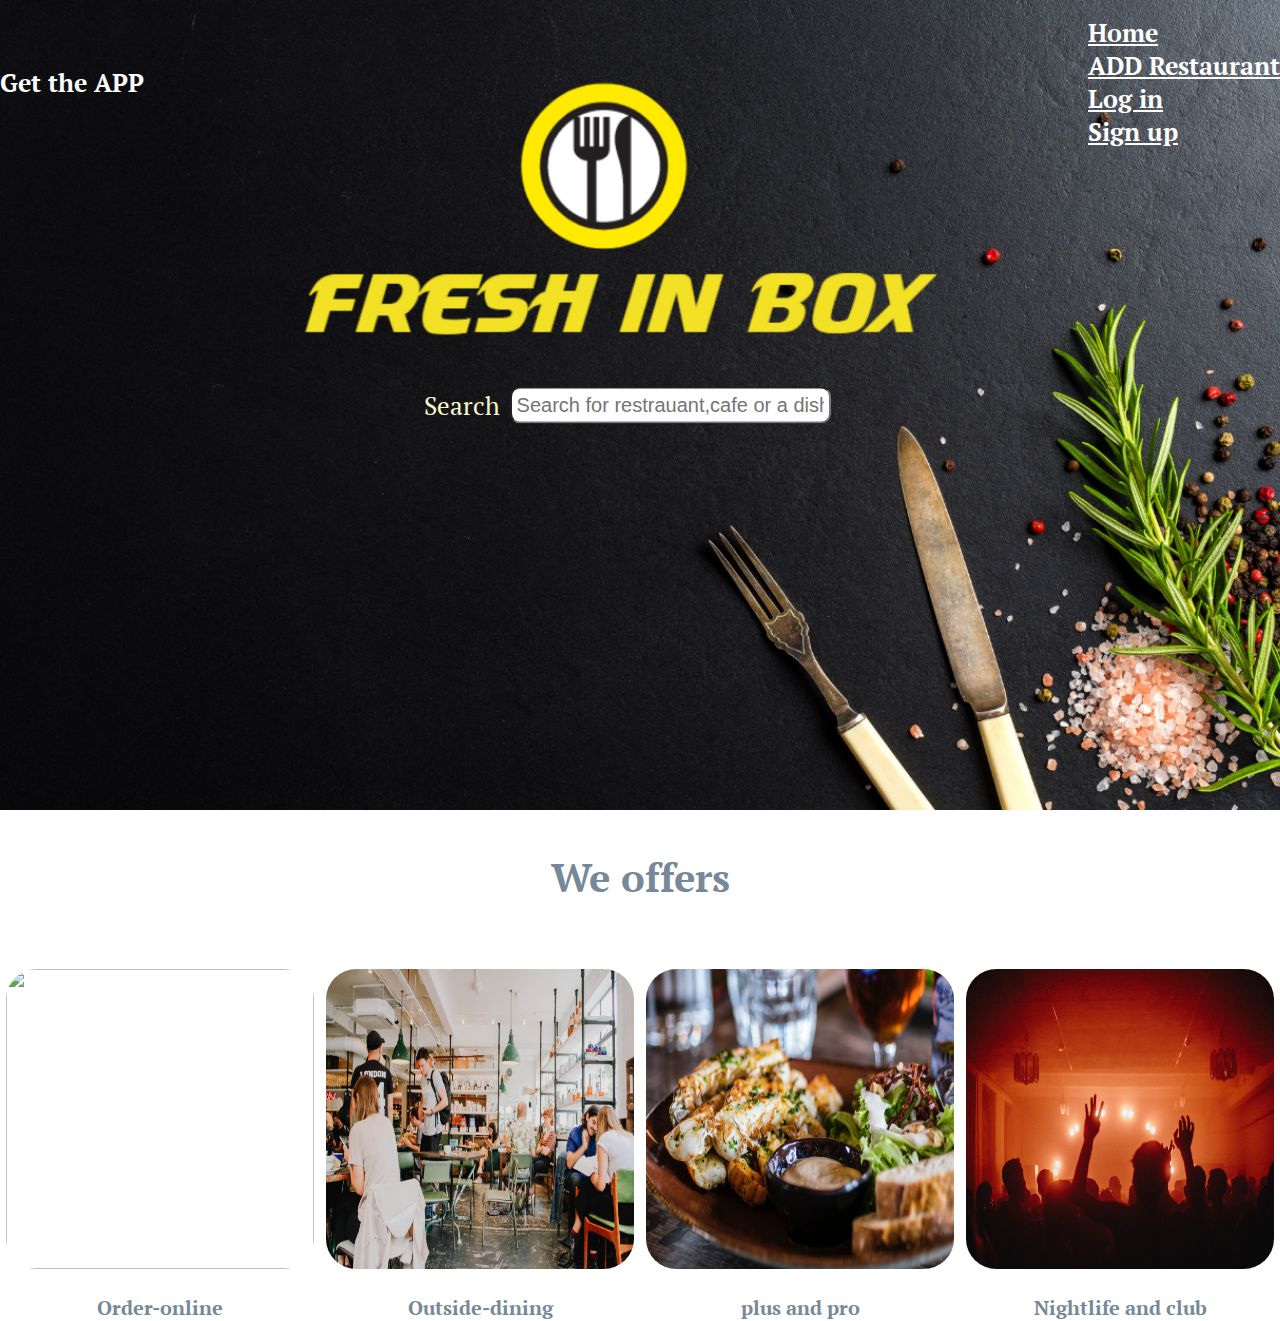
==== index.html @ 8c4322b0 "First commit" ====
<!DOCTYPE html>
<html lang="en">

<head>
    <meta charset="UTF-8">
    <meta http-equiv="X-UA-Compatible" content="IE=edge">
    <meta name="viewport" content="width=device-width, initial-scale=1.0">
    <title>Fresh in BOX</title>
    <!-- Logo -->
    <link rel="icon" href="images/Delivery Food Service Logo.png">

    <!-- Font style -->
    <link rel="preconnect" href="https://fonts.googleapis.com">
    <link rel="preconnect" href="https://fonts.gstatic.com" crossorigin>
    <link href="https://fonts.googleapis.com/css2?family=PT+Serif:ital,wght@0,400;1,400;1,700&display=swap"
        rel="stylesheet">

    <!-- Style.css -->
    <link rel="stylesheet" href="style.css">

    <!-- bootstrap -->
    <link href="https://cdn.jsdelivr.net/npm/bootstrap@5.1.3/dist/css/bootstrap.min.css" rel="stylesheet"
        integrity="sha384-1BmE4kWBq78iYhFldvKuhfTAU6auU8tT94WrHftjDbrCEXSU1oBoqyl2QvZ6jIW3" crossorigin="anonymous">
    <!-- icon -->
    <link href='https://unpkg.com/boxicons@2.0.9/css/boxicons.min.css' rel='stylesheet'>
</head>

<body>


    <section class="header">
        <nav>

            <h4><a href="#">Get the APP</a></h4>
            <div class="nav-links " id="navbar">
                <i class='bx bx-window-close' onclick="closemenu()"></i>
                <ul class="nav nav-pills nav justify-content-end">

                    <li class="nav-item">
                        <a class="nav-link" href="index.html">Home</a>
                    </li>
                    <li class="nav-item">
                        <a class="nav-link" href="regis.html">ADD Restaurant</a>
                    </li>
                    <li class="nav-item">
                        <a class="nav-link" href="option.html">Log in </a>
                    </li>
                    <li class="nav-item">
                        <a class="nav-link " href="option.html">Sign up</a>
                    </li>
                </ul>

            </div>
            <i class='bx bx-menu' onclick="showmenu()"></i>

        </nav>
        <div class="text-box">
            <label for="search-bar">Search</label>
            <input type="text" id="search-bar" placeholder="Search for restrauant,cafe or a dish">
        </div>
    </section>


    <section class="features">
        <h3>We offers</h3>
        <div class="cards">
            <div class="detail-card">
                <img src="images/online-food.jpg" alt="">
                <h3>Order-online</h3>

            </div>

            <div class="detail-card">
                <img src="images/dining.jpg" alt="">
                <h3>Outside-dining</h3>

            </div>

            <div class="detail-card">
                <img src="images/plus.jpg" alt="">
                <h3>plus and pro</h3>

            </div>
            <div class="detail-card">
                <img src="images/nightlife.jpg" alt="">
                <h3>Nightlife and club</h3>
            </div>
        </div>
    </section>



    <script>
        let navlinks = document.getElementById("navbar")
        const showmenu = () => {
            navlinks.style.right = "0";
        }
        const closemenu = () => {

            navlinks.style.right = "-500px";

        }

    </script>
    <!-- Bootstrap js -->
    <script src="https://cdn.jsdelivr.net/npm/bootstrap@5.1.3/dist/js/bootstrap.bundle.min.js"
        integrity="sha384-ka7Sk0Gln4gmtz2MlQnikT1wXgYsOg+OMhuP+IlRH9sENBO0LRn5q+8nbTov4+1p" crossorigin="anonymous">
        </script>
</body>

</html>
---- style.css ----
body{
    padding: 0;
    margin: 0;
    font-family: 'PT Serif', serif;
}
.header{
    min-height: 90vh;
    width: 100%;
    background-image: url("images/new\ header.png");
    background-position: center;
    background-size: cover;
    position: relative;

}


nav{
    display: flex;
    justify-content: space-between;
    align-items: center;
    position: relative;
    flex-direction: row;
   
    
}
nav .bx{
    display: none;
}

nav h4 a{
    text-decoration: none;
    color: white;
    font-size: 25px;
    font-weight: 600;

}
nav h4 a:hover{
    color: yellow;
}
.nav-links ul li{
    text-decoration: none;
    list-style: none;

}
.nav-links ul li a{
    font-size: 25px;
    color: white;
    font-weight: 600;

}
.nav-links ul li a:hover{
    color: yellow;
}
.text-box{
    display: flex;
    align-items: center;
    justify-content: center;
    position: absolute;
    top: 50%;
    left: 49%;
    transform: translate(-50%,-50%);
   width: 80%;
    padding: 20px;
    border-radius:20px ;
}
.text-box label{
    color: lightgoldenrodyellow;
    font-size:25px ;
    font-weight: 500;
}
.text-box input{
    padding: 5px;
    margin-left: 10px;
    font-size: 20px;
    border-radius: 10px;
    align-items: center;
    justify-content: center;
    width: 30%;
    font-weight: 500;
    color: bla;

}
@media screen and (max-width :700px){
    
    .nav-links{
        position: absolute;
        background: lightslategrey;
        height: 100vh;
        width: 200px;
        top: 0;
        right: -200px;
        text-align: center;
        z-index: 2;
        transition: 1s;

    }
    .nav-links ul{
        padding: 30px;
        text-align: center;
    }
    nav .bx{
        display: block;
        color: white;
    }
    .nav-links ul li {
        text-align: center ;
    }
    .nav-links ul li a{
        font-size: 20px;
    }

    
    
}
/* -----------Features---------------------------- */
.features{
    margin-top: 20px;
    text-align: center;
    
}
.features h3{
    font-size: 40px;
    color: lightslategrey;
}
.cards{
    display: flex;
    flex-direction: row;
    align-items: center;
    justify-content: center;
    flex-basis: 33.3%;

}
.detail-card{
    width: 350px;
   height: 300px;
   text-align: center;
   padding: 2% 0.5%;
}
.detail-card img{
    width: 100%;
    height: 100%;
    transition: 0.5s;
    border-radius: 10%;
    
}
.detail-card h3{
    font-size: 20px;
}
.detail-card img:hover{
    box-shadow: 5px 10px #888888;

    transform: translateY(-10px);
}
@media screen and (max-width:700px) {
    .cards{
        flex-direction: column;
    }
    .detail-card{
        margin-bottom: 10px;
    }
    
}
/*---------------------------------------------------------- Optional pannel--------- */
.box{
    /* border: 1px solid black; */
    position: absolute;
    top: 60%;
    left: 50%;
    transform: translate(-50%,-50%);
    padding: 20px;
    min-width: none;
    min-height: 10vh;
   
}
#opt_img{
    width: 100%;
    opacity: 1.5;
}
.box h2{
    font-size: 80px;
    color: white;
}
.optional-pannel{
    padding: 20px;

    
}
.btn_opt{
    width: 100%;
    font-size:20px ;
    border-radius: 10px;
    transition: 0.5ms;
}
.btn_opt:hover{
    background-color: bisque;
}
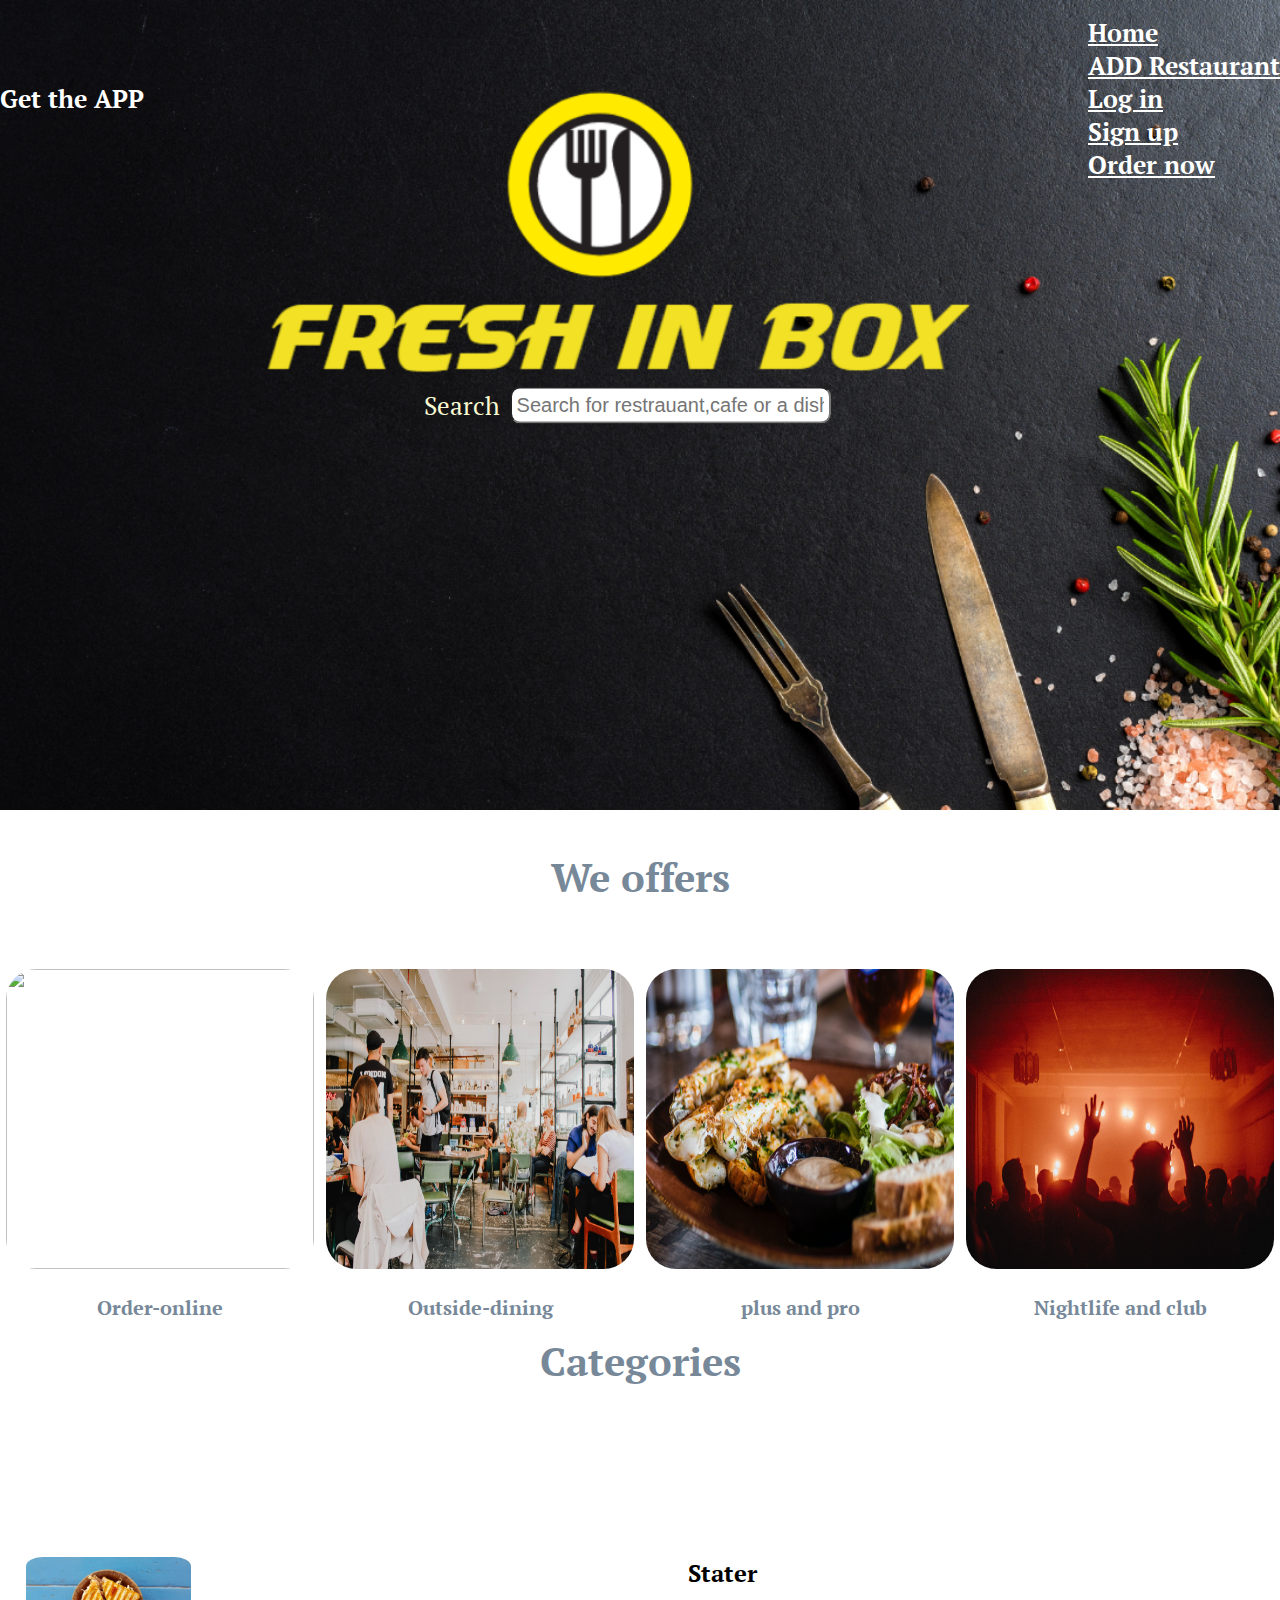
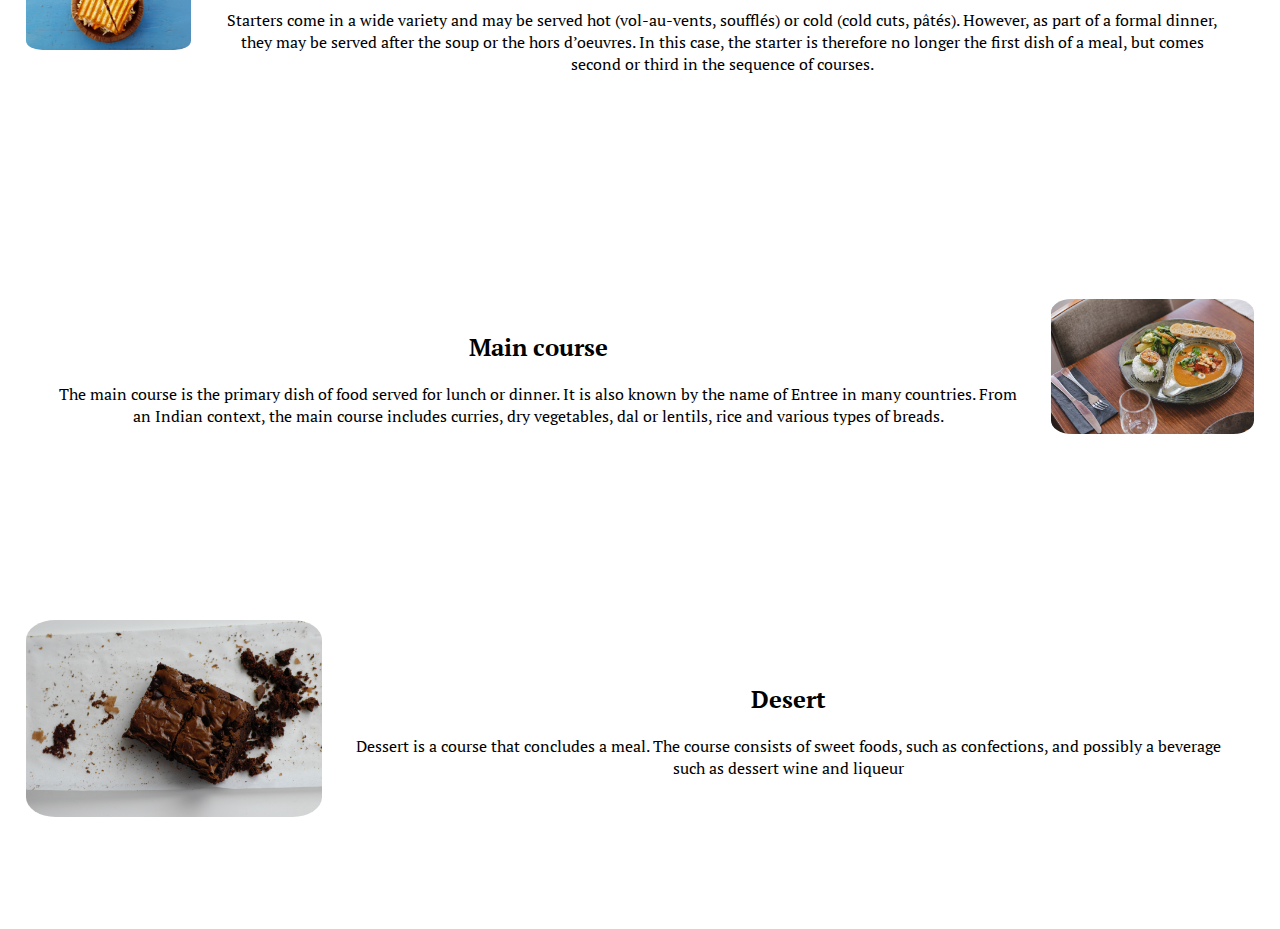
==== commit c624f1fa: "new changes" ====
--- a/index.html
+++ b/index.html
@@ -34,7 +34,7 @@
             <h4><a href="#">Get the APP</a></h4>
             <div class="nav-links " id="navbar">
                 <i class='bx bx-window-close' onclick="closemenu()"></i>
-                <ul class="nav nav-pills nav justify-content-end">
+                <ul class="nav nav-pills nav justify-content-center">
 
                     <li class="nav-item">
                         <a class="nav-link" href="index.html">Home</a>
@@ -47,6 +47,10 @@
                     </li>
                     <li class="nav-item">
                         <a class="nav-link " href="option.html">Sign up</a>
+                    </li>
+                    </li>
+                    <li class="nav-item">
+                        <a class="nav-link " href="#">Order now</a>
                     </li>
                 </ul>
 
@@ -88,6 +92,47 @@
         </div>
     </section>
 
+    <section class="catagory">
+        <h3>Categories</h3>
+        <div class="cat-dis">
+            <div class="food-course">
+                <div class="photo">
+                    <img src="images/stater.jpg" alt="">
+                </div>
+                <div class="food-dis">
+                    <h2>Stater</h2>
+                    Starters come in a wide variety and may be served hot (vol-au-vents, soufflés) or cold (cold cuts,
+                    pâtés). However, as part of a formal dinner, they may be served after the soup or the hors
+                    d’oeuvres. In this case, the starter is therefore no longer the first dish of a meal, but comes
+                    second or third in the sequence of courses.
+                </div>
+
+            </div>
+            <div class="food-course">
+                <div class="food-dis">
+                    <h2>Main course</h2>
+                    The main course is the primary dish of food served for lunch or dinner. It is also known by the name
+                    of Entree in many countries. From an Indian context, the main course includes curries, dry
+                    vegetables, dal or lentils, rice and various types of breads.
+                </div>
+                <div class="photo">
+                    <img src="images/maincourse.jpg" alt="">
+                </div>
+            </div>
+            <div class="food-course">
+                <div class="photo">
+                    <img src="images/desert.jpg" alt="">
+                </div>
+                <div class="food-dis">
+                    <h2>Desert</h2>
+
+                    Dessert is a course that concludes a meal. The course consists of sweet foods, such as confections, and possibly a beverage such as dessert wine and liqueur
+                </div>
+            </div>
+        </div>
+
+    </section>
+
 
 
     <script>
@@ -101,6 +146,11 @@
 
         }
 
+
+
+
+
+
     </script>
     <!-- Bootstrap js -->
     <script src="https://cdn.jsdelivr.net/npm/bootstrap@5.1.3/dist/js/bootstrap.bundle.min.js"
--- a/style.css
+++ b/style.css
@@ -8,9 +8,11 @@
     min-height: 90vh;
     width: 100%;
     background-image: url("images/new\ header.png");
-    background-position: center;
+    background-position: center center;
     background-size: cover;
     position: relative;
+    background-attachment: fixed;
+    background-repeat: no-repeat;
 
 }
 
@@ -38,6 +40,7 @@
 nav h4 a:hover{
     color: yellow;
 }
+
 .nav-links ul li{
     text-decoration: none;
     list-style: none;
@@ -78,11 +81,13 @@
     justify-content: center;
     width: 30%;
     font-weight: 500;
-    color: bla;
+    color: black;
 
 }
 @media screen and (max-width :700px){
-    
+    .navbar{
+        width: 50%;
+    }
     .nav-links{
         position: absolute;
         background: lightslategrey;
@@ -97,7 +102,7 @@
     }
     .nav-links ul{
         padding: 30px;
-        text-align: center;
+        justify-content: center;    
     }
     nav .bx{
         display: block;
@@ -161,6 +166,41 @@
     }
     
 }
+
+/* ---------category------------------------ */
+.catagory{
+    margin-top: 20px;
+    text-align: center;
+}
+.catagory h3{
+    font-size: 40px;
+    color: lightslategrey;
+}
+.cat-dis{
+    display: block;
+}
+.cat-dis .food-course{
+    display: flex;
+    align-items: center;
+    justify-content: space-around;
+
+    margin: 5% 2%;
+}
+
+.cat-dis .food-course .photo{
+   width: 30%;
+   height: 50%;
+}
+.cat-dis .food-course .photo img{
+    width: 100%;
+    height: 100%;
+    border-radius: 10% ;
+}
+.cat-dis .food-course .food-dis{
+    padding: 7% 2%;
+    
+}
+
 /*---------------------------------------------------------- Optional pannel--------- */
 .box{
     /* border: 1px solid black; */
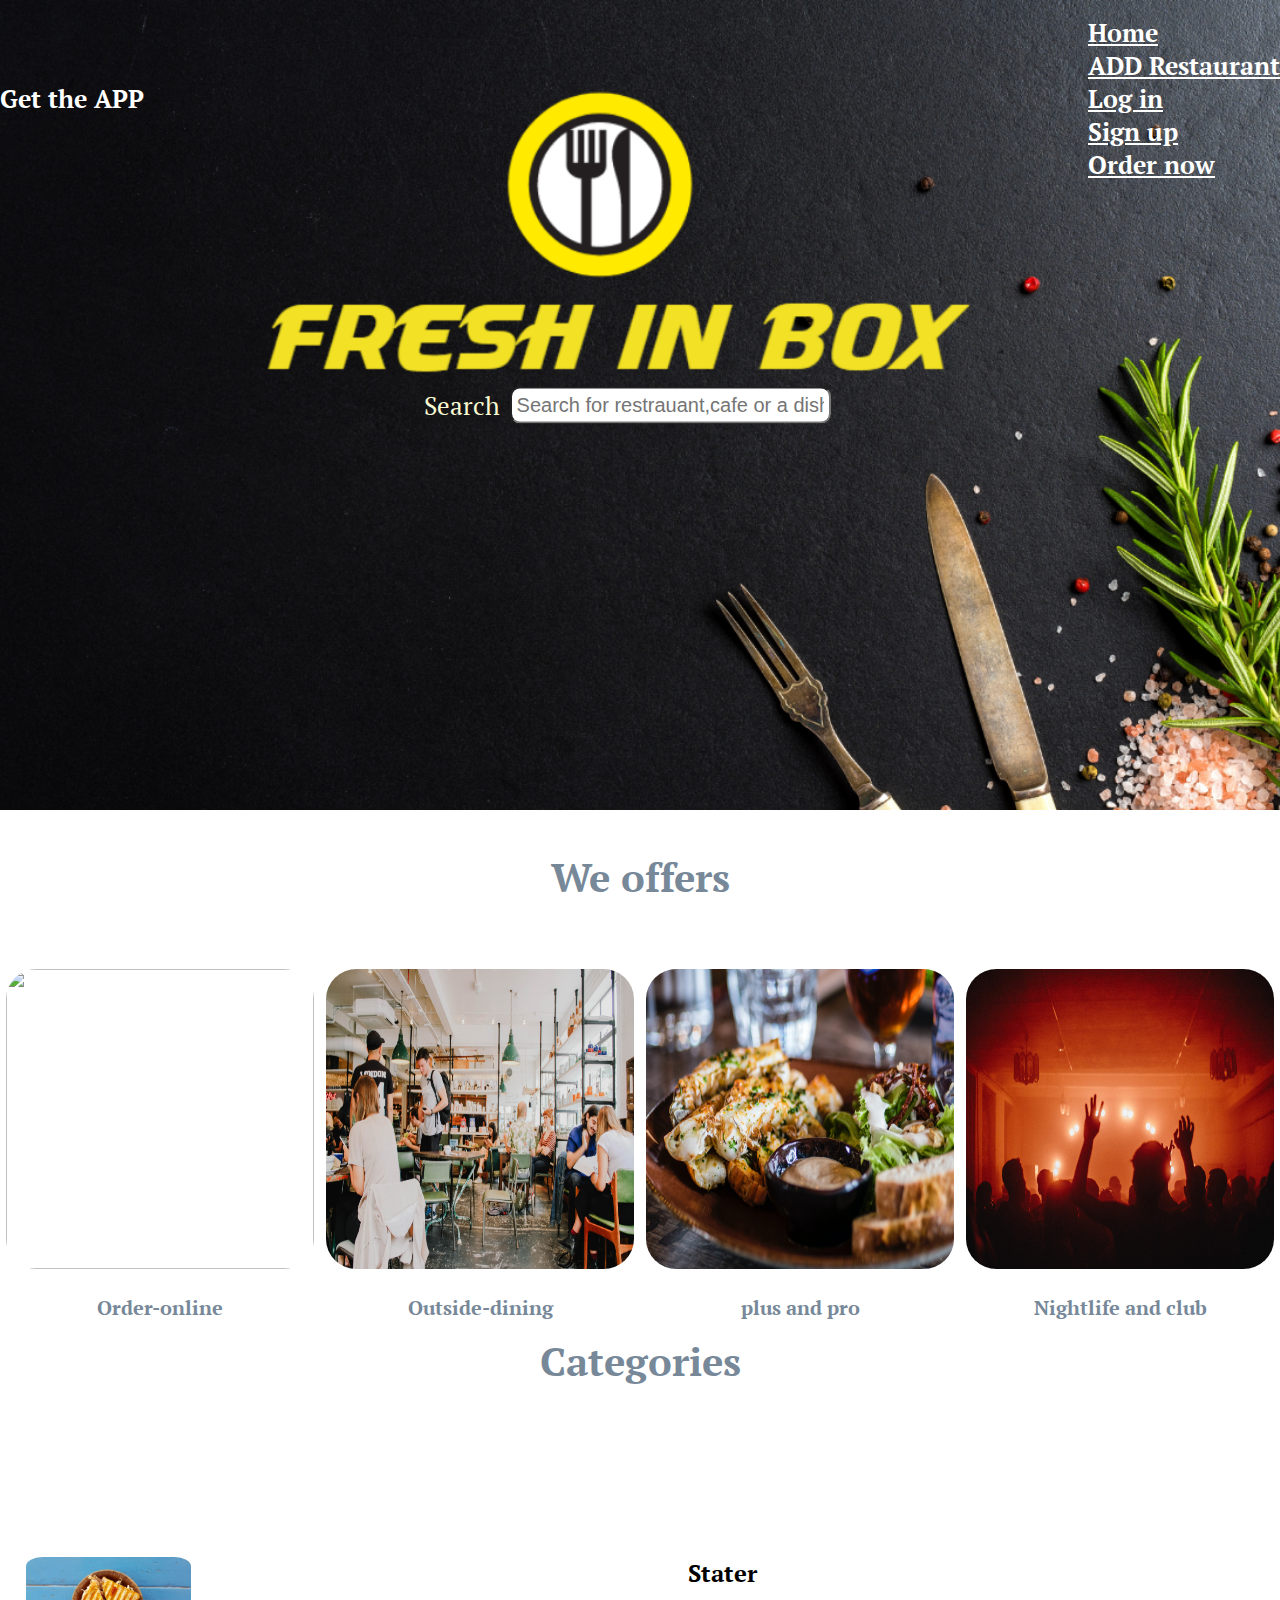
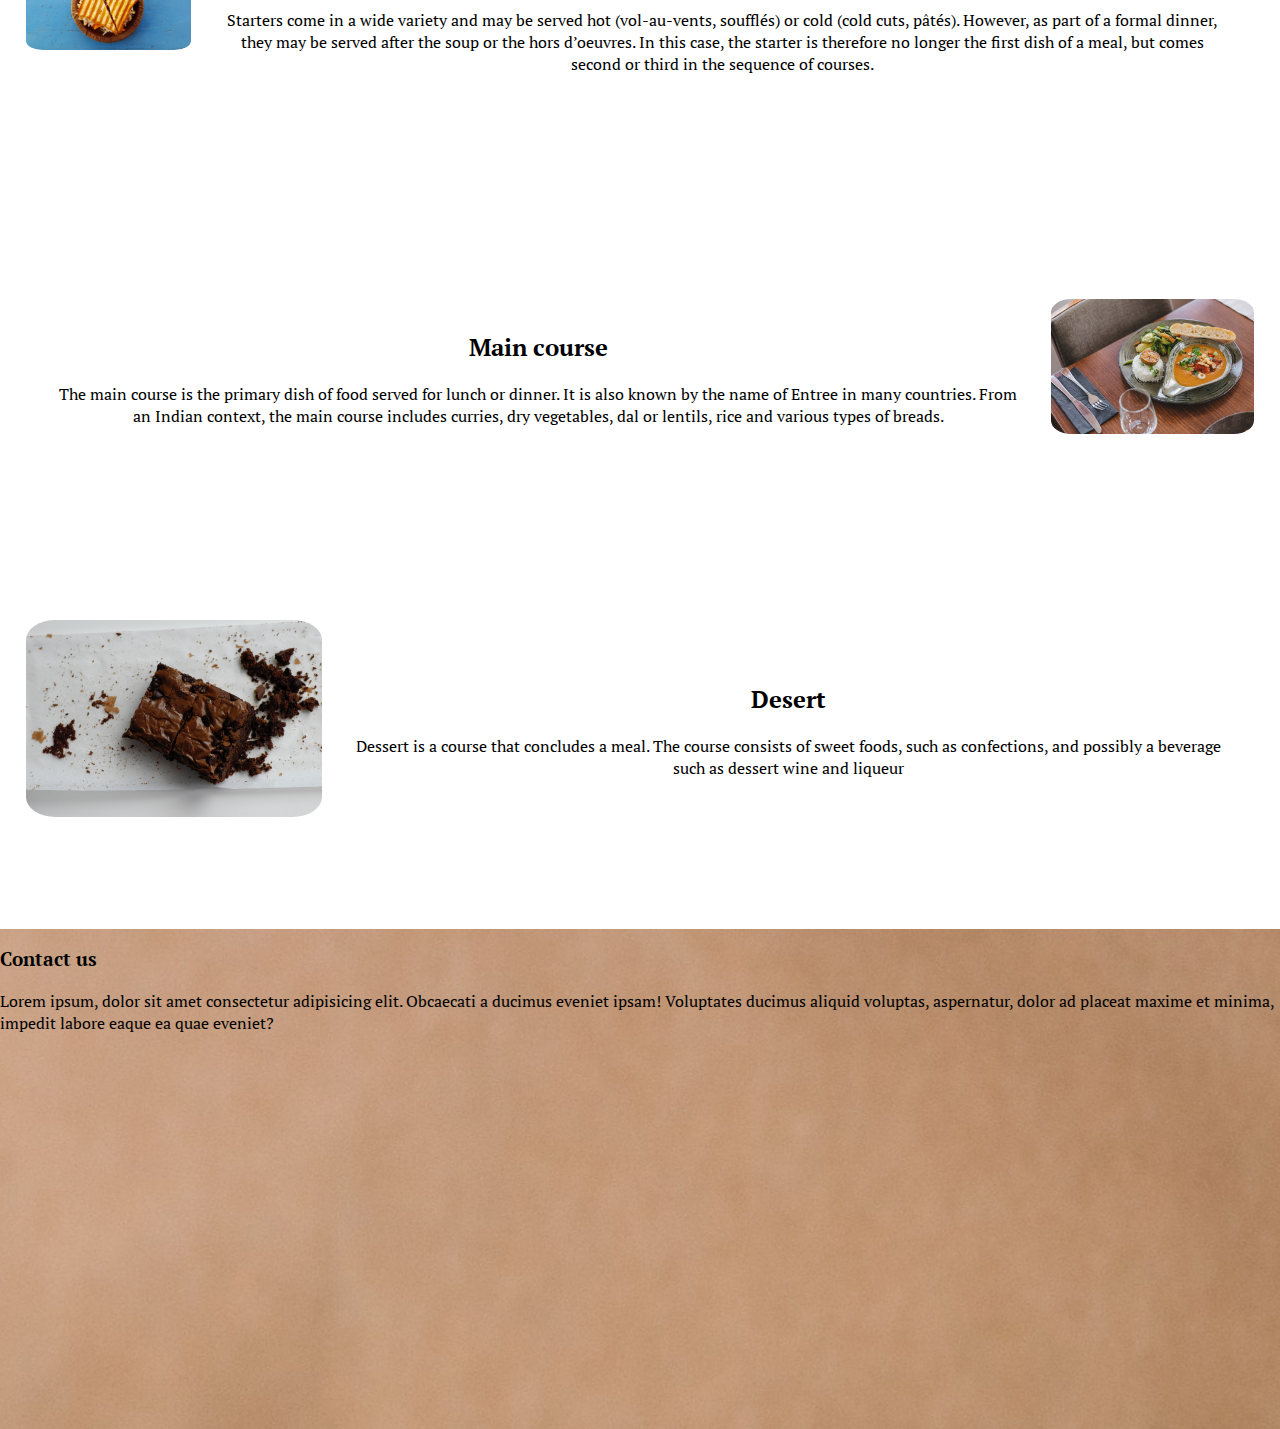
==== commit 45505544: "second commit" ====
--- a/index.html
+++ b/index.html
@@ -108,7 +108,7 @@
                 </div>
 
             </div>
-            <div class="food-course">
+            <div class="food-course" id="maincourse">
                 <div class="food-dis">
                     <h2>Main course</h2>
                     The main course is the primary dish of food served for lunch or dinner. It is also known by the name
@@ -126,13 +126,24 @@
                 <div class="food-dis">
                     <h2>Desert</h2>
 
-                    Dessert is a course that concludes a meal. The course consists of sweet foods, such as confections, and possibly a beverage such as dessert wine and liqueur
+                    Dessert is a course that concludes a meal. The course consists of sweet foods, such as confections,
+                    and possibly a beverage such as dessert wine and liqueur
                 </div>
             </div>
         </div>
 
     </section>
-
+    <section class="contact-us">
+        <h3>Contact us</h3>
+        
+        <div class="contact_box">
+            <div class="contact-dis">
+                Lorem ipsum, dolor sit amet consectetur adipisicing elit. Obcaecati a ducimus eveniet ipsam! Voluptates
+                ducimus aliquid voluptas, aspernatur, dolor ad placeat maxime et minima, impedit labore eaque ea quae
+                eveniet?
+            </div>
+        </div>
+    </section>
 
 
     <script>
--- a/style.css
+++ b/style.css
@@ -84,10 +84,24 @@
     color: black;
 
 }
-@media screen and (max-width :700px){
+@media screen and (min-width: 842px)and(max-width: 1115px) {
+    .navbar{
+        width :10px;
+    }
+    
+    
+}
+/* @media screen and (min-width:701px)and( max-width: 842px) {
+    .navbar{
+        width :5%;
+    }
+    
+} */
+@media screen and (max-width :842px){
     .navbar{
         width: 50%;
     }
+    
     .nav-links{
         position: absolute;
         background: lightslategrey;
@@ -116,7 +130,15 @@
     }
 
     
-    
+    .cat-dis .food-course .photo{
+        width: 30%;
+        height: 50%;
+     }
+     .cat-dis .food-course .photo img{
+        width: 100%;
+        height: 100%;
+        border-radius: 10% ;
+    }
 }
 /* -----------Features---------------------------- */
 .features{
@@ -164,6 +186,31 @@
     .detail-card{
         margin-bottom: 10px;
     }
+    .cat-dis .food-course{
+        flex-direction: column;
+    }
+    #maincourse{
+        flex-direction: column-reverse;
+    }
+    .cat-dis .food-course{
+        flex-direction: column;
+    }
+    #maincourse{
+        flex-direction: column-reverse;
+    }
+    .cat-dis .food-course .photo{
+        width: 30%;
+        height: 50%;
+     }
+
+     .cat-dis .food-course .photo img{
+        width: 100%;
+        height: 100%;
+        border-radius: 10% ;
+    } 
+    
+
+    
     
 }
 
@@ -201,6 +248,16 @@
     
 }
 
+/* ----------contact us------------------------------ */
+.contact-us{
+    width: 100%;
+    height: 500px;
+    background: url("images/contact.jpg");
+    background-position: center center;
+    background-repeat: no-repeat;
+    background-attachment: fixed;
+    overflow: auto;
+}
 /*---------------------------------------------------------- Optional pannel--------- */
 .box{
     /* border: 1px solid black; */
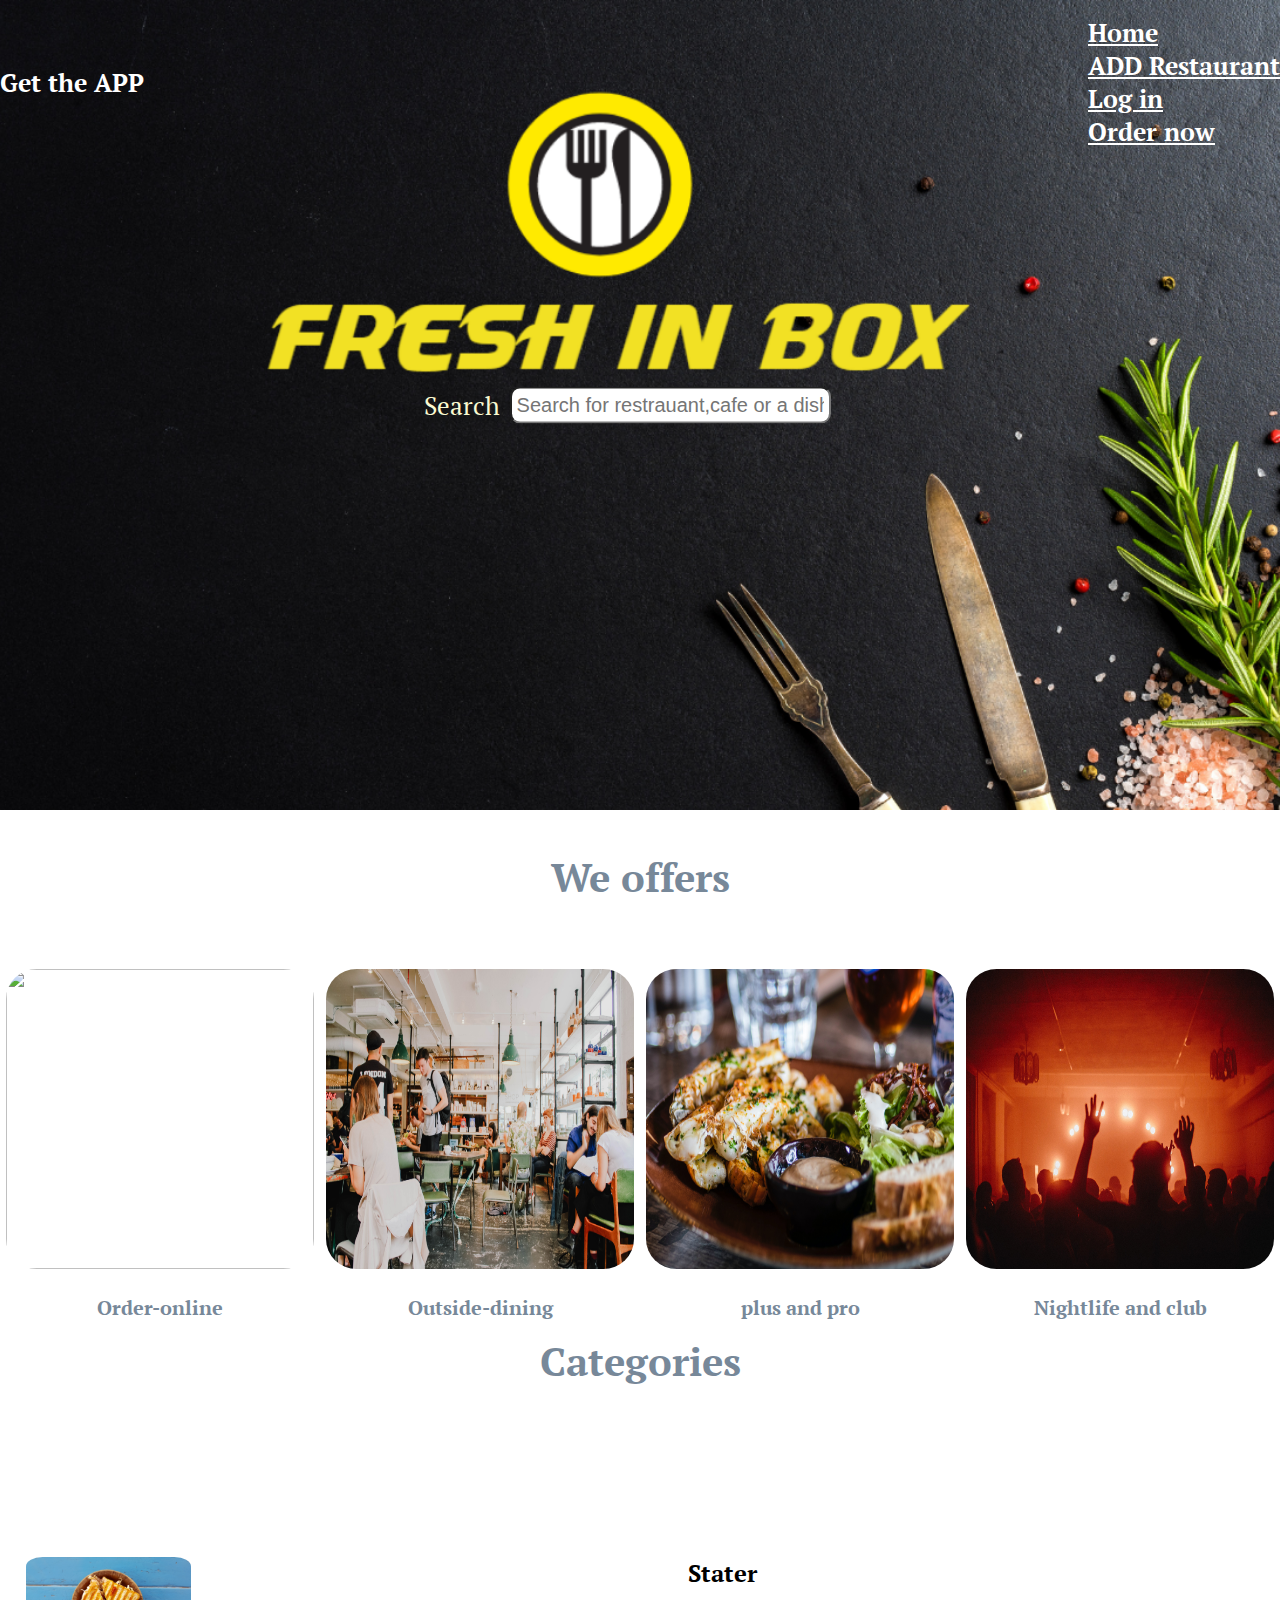
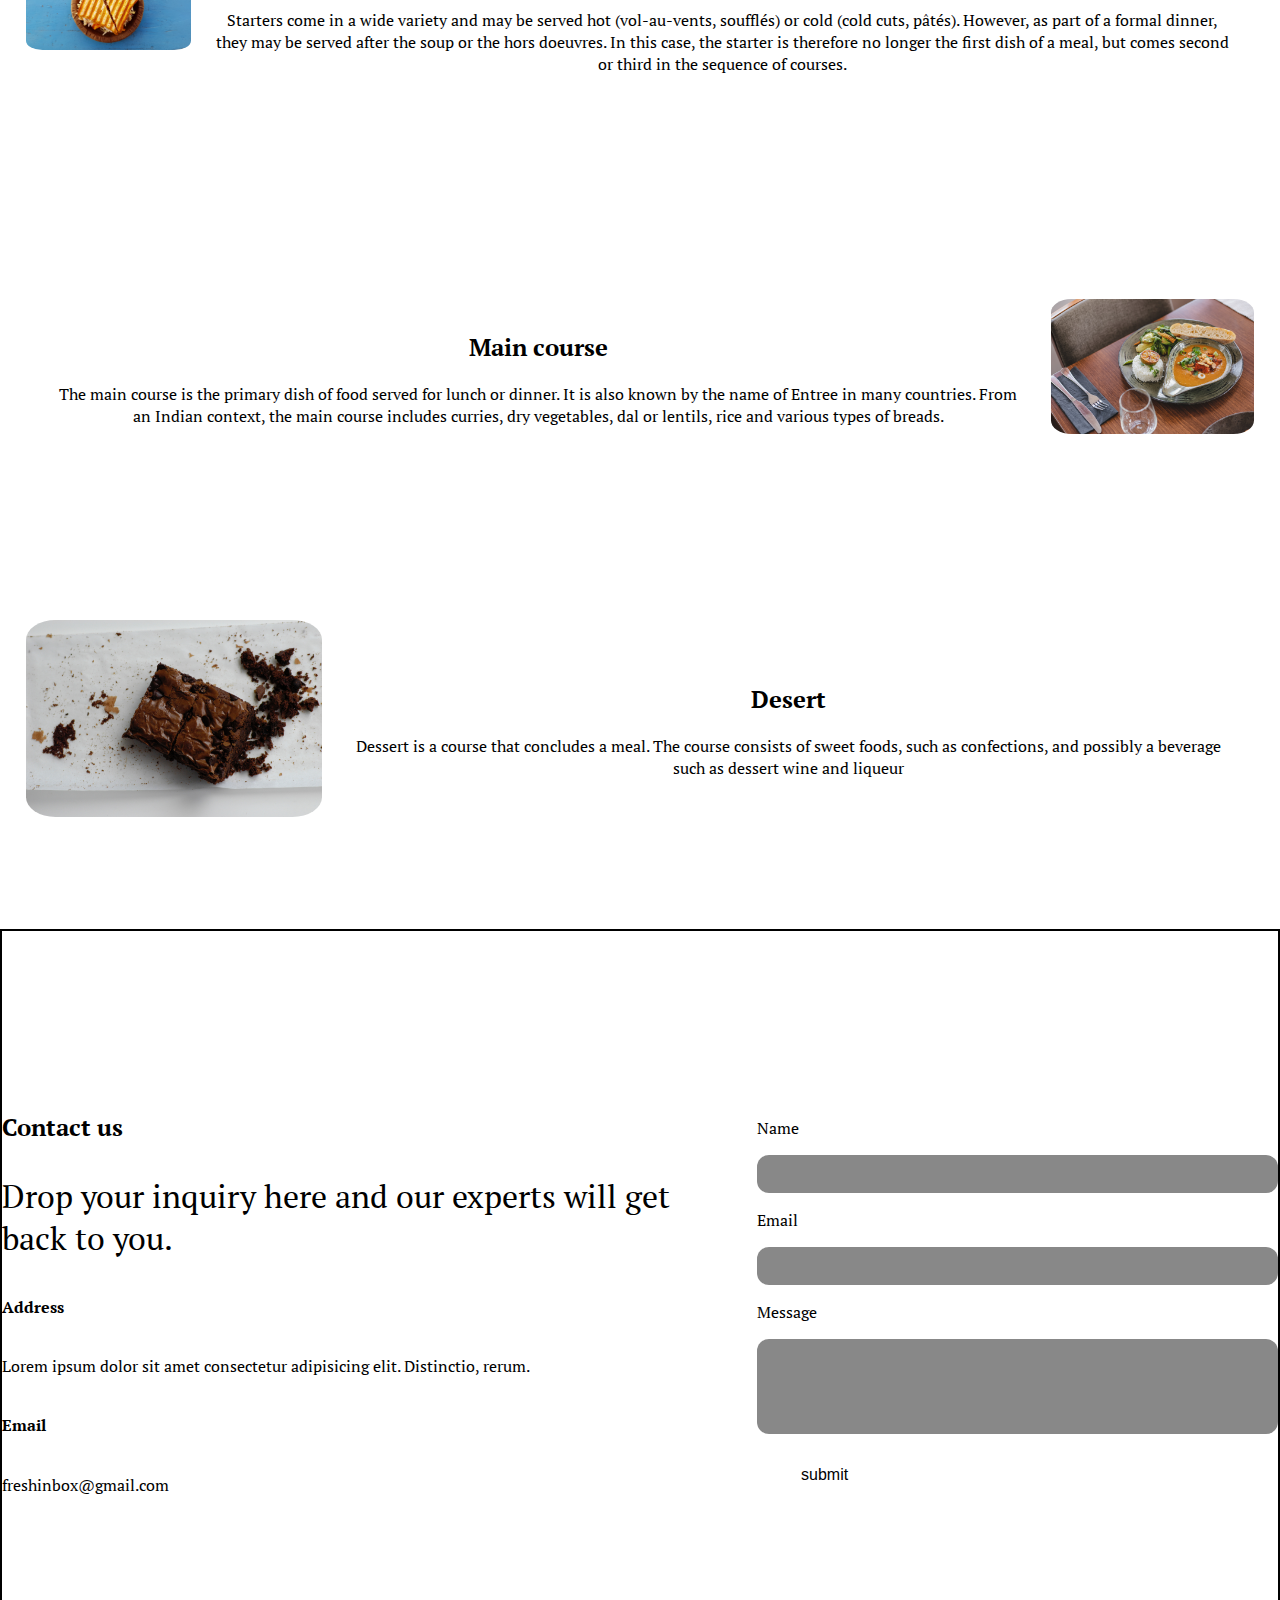
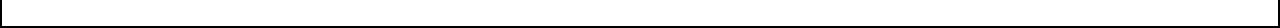
==== commit 03e41d75: "adding php" ====
--- a/index.html
+++ b/index.html
@@ -43,11 +43,9 @@
                         <a class="nav-link" href="regis.html">ADD Restaurant</a>
                     </li>
                     <li class="nav-item">
-                        <a class="nav-link" href="option.html">Log in </a>
+                        <a class="nav-link" href="admin_page.php">Log in </a>
                     </li>
-                    <li class="nav-item">
-                        <a class="nav-link " href="option.html">Sign up</a>
-                    </li>
+        
                     </li>
                     <li class="nav-item">
                         <a class="nav-link " href="#">Order now</a>
@@ -103,7 +101,7 @@
                     <h2>Stater</h2>
                     Starters come in a wide variety and may be served hot (vol-au-vents, soufflés) or cold (cold cuts,
                     pâtés). However, as part of a formal dinner, they may be served after the soup or the hors
-                    d’oeuvres. In this case, the starter is therefore no longer the first dish of a meal, but comes
+                    doeuvres. In this case, the starter is therefore no longer the first dish of a meal, but comes
                     second or third in the sequence of courses.
                 </div>
 
@@ -133,14 +131,28 @@
         </div>
 
     </section>
-    <section class="contact-us">
-        <h3>Contact us</h3>
-        
-        <div class="contact_box">
-            <div class="contact-dis">
-                Lorem ipsum, dolor sit amet consectetur adipisicing elit. Obcaecati a ducimus eveniet ipsam! Voluptates
-                ducimus aliquid voluptas, aspernatur, dolor ad placeat maxime et minima, impedit labore eaque ea quae
-                eveniet?
+    <section class="contact">
+        <div class="cont container">
+            <div class="contact-text">
+                <h2>Contact us</h2>
+                <p>Drop your inquiry here and our experts will get back to you.</p>
+                <h6>Address</h6>
+                <p class="address">
+                    Lorem ipsum dolor sit amet consectetur adipisicing elit. Distinctio, rerum.
+                </p>
+                <h6>Email</h6>
+                <p class="mail">freshinbox@gmail.com</p>
+            </div>
+            <div class="contact-form">
+                <form>
+                    <label for="name">Name</label>
+                    <input type="text" name="name" id="name" required>
+                    <label for="email">Email</label>
+                    <input type="email" name="email" id="email" required>
+                    <label for="message">Message</label>
+                    <textarea name="message" id="message" cols="30" rows="5" required></textarea>
+                    <input type="submit" value="submit">
+                </form>
             </div>
         </div>
     </section>
--- a/style.css
+++ b/style.css
@@ -1,3 +1,7 @@
+@import url("https://fonts.googleapis.com/css2?family=Poppins:ital,wght@0,100;0,200;0,300;0,400;0,500;0,600;0,700;0,800;0,900;1,100;1,200;1,300;1,400;1,500;1,600;1,700;1,800;1,900&display=swap");
+
+
+
 
 body{
     padding: 0;
@@ -249,14 +253,129 @@
 }
 
 /* ----------contact us------------------------------ */
-.contact-us{
-    width: 100%;
-    height: 500px;
-    background: url("images/contact.jpg");
-    background-position: center center;
-    background-repeat: no-repeat;
-    background-attachment: fixed;
-    overflow: auto;
+
+
+.contact {
+    padding-top: 100px;
+    padding-bottom: 100px;
+    background-color: var(--primary-color);
+    border: 2px solid black;
+}
+
+.cont {
+    display: flex;
+    align-items: center;
+    justify-content: space-between;
+    padding-top: 60px;
+}
+
+contact-text {
+    flex-basis: 48%;
+}
+
+.contact-text p {
+    font-size: 32px;
+    margin-bottom: 30px;
+    margin-right: 40px;
+}
+
+.contact-text h6,
+.contact-text .address,
+.contact-text .mail {
+    font-size: var(--medium-font-size);
+}
+
+.contact-text h6 {
+    color: var(--dar-blue-color);
+}
+
+.contact-form {
+    flex-basis: 48%;
+}
+
+.cont .contact-form form {
+    display: flex;
+    flex-direction: column;
+}
+
+.cont .contact-form form label {
+    font-size: var(--medium-font-size);
+    padding: 10px 0;
+}
+
+.cont .contact-form form input,
+.cont .contact-form form textarea {
+    font-size: var(--medium-font-size);
+    padding: 10px 0;
+    resize: none;
+    margin: 6px 0;
+    border-radius: 12px;
+    outline: none;
+    background-color: #888888;
+    border: 2px solid var(--grey-color);
+}
+
+.cont .contact-form form input[type="submit"] {
+    margin: 16px 0;
+    width: 26%;
+    cursor: pointer;
+    border: 2px solid var(--dar-blue-color);
+    font-size: var(--medium-font-size);
+    background-color: var(--dar-blue-color);
+    color: var(--primary-color);
+    font-weight: 500;
+    transition: 0.4s;
+}
+
+.cont .contact-form form input[type="submit"]:hover {
+    background-color: var(--primary-color);
+    color: var(--dar-blue-color);
+    font-weight: 600;
+}
+
+
+/* -======= Media Queriers =====- */
+
+@media (max-width: 500px) {
+    .cont {
+        display: block;
+        flex-direction: column;
+    }
+    .contact {
+        padding-top: 0;
+    }
+    .cont .contact-form form input,
+    .cont .contact-form form textarea {
+        width: 100%;
+    }
+    .cont .contact-form form input[type="submit"] {
+        width: 23%;
+        font-size: var(--small-font-size);
+    }
+    .contact-text p {
+        margin-right: 0;
+    }
+}
+
+@media (min-width: 501px) and (max-width: 768px) {
+    .cont {
+        display: block;
+        flex-direction: column;
+    }
+    .contact {
+        padding-top: 0;
+    }
+    .cont .contact-form form input,
+    .cont .contact-form form textarea {
+        width: 100%;
+    }
+    .cont .contact-form form input[type="submit"] {
+        width: 23%;
+        font-size: var(--small-font-size);
+    }
+    .contact-text p {
+        margin-right: 0;
+    }
 }
 /*---------------------------------------------------------- Optional pannel--------- */
 .box{
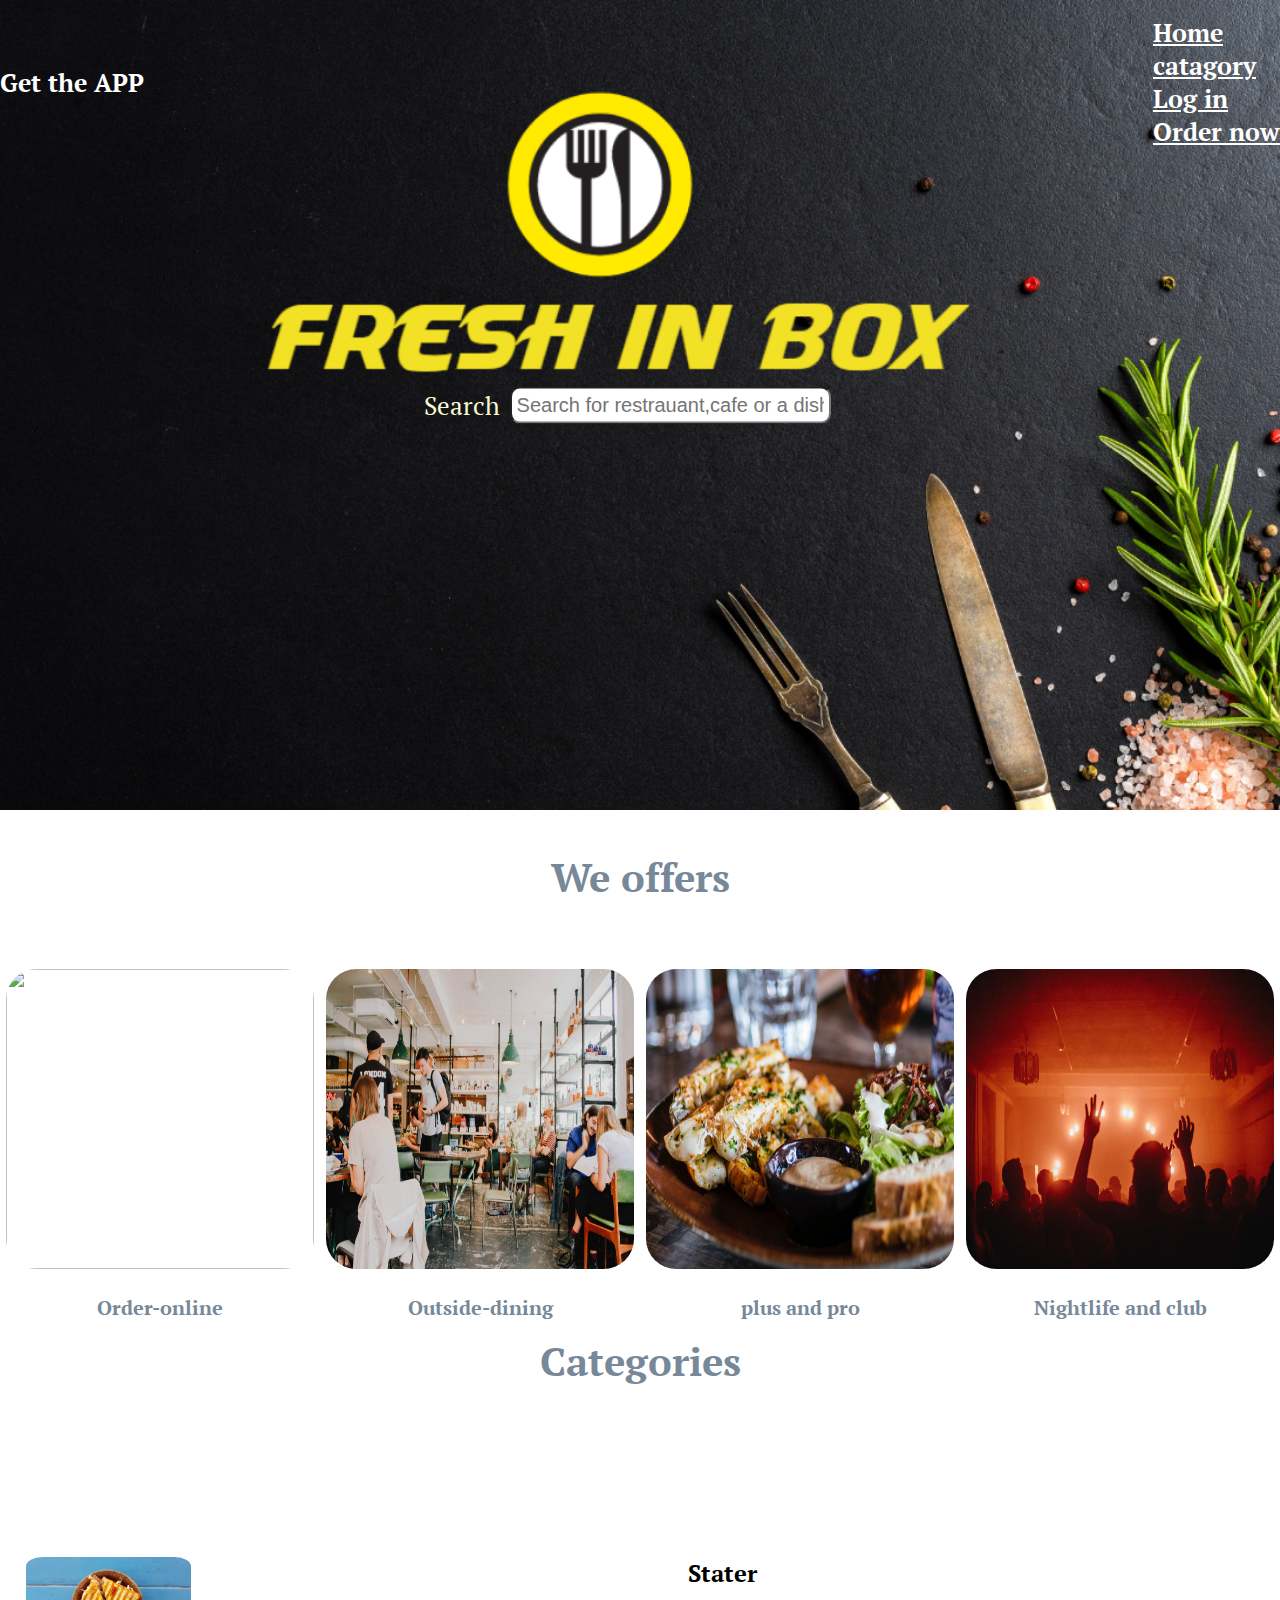
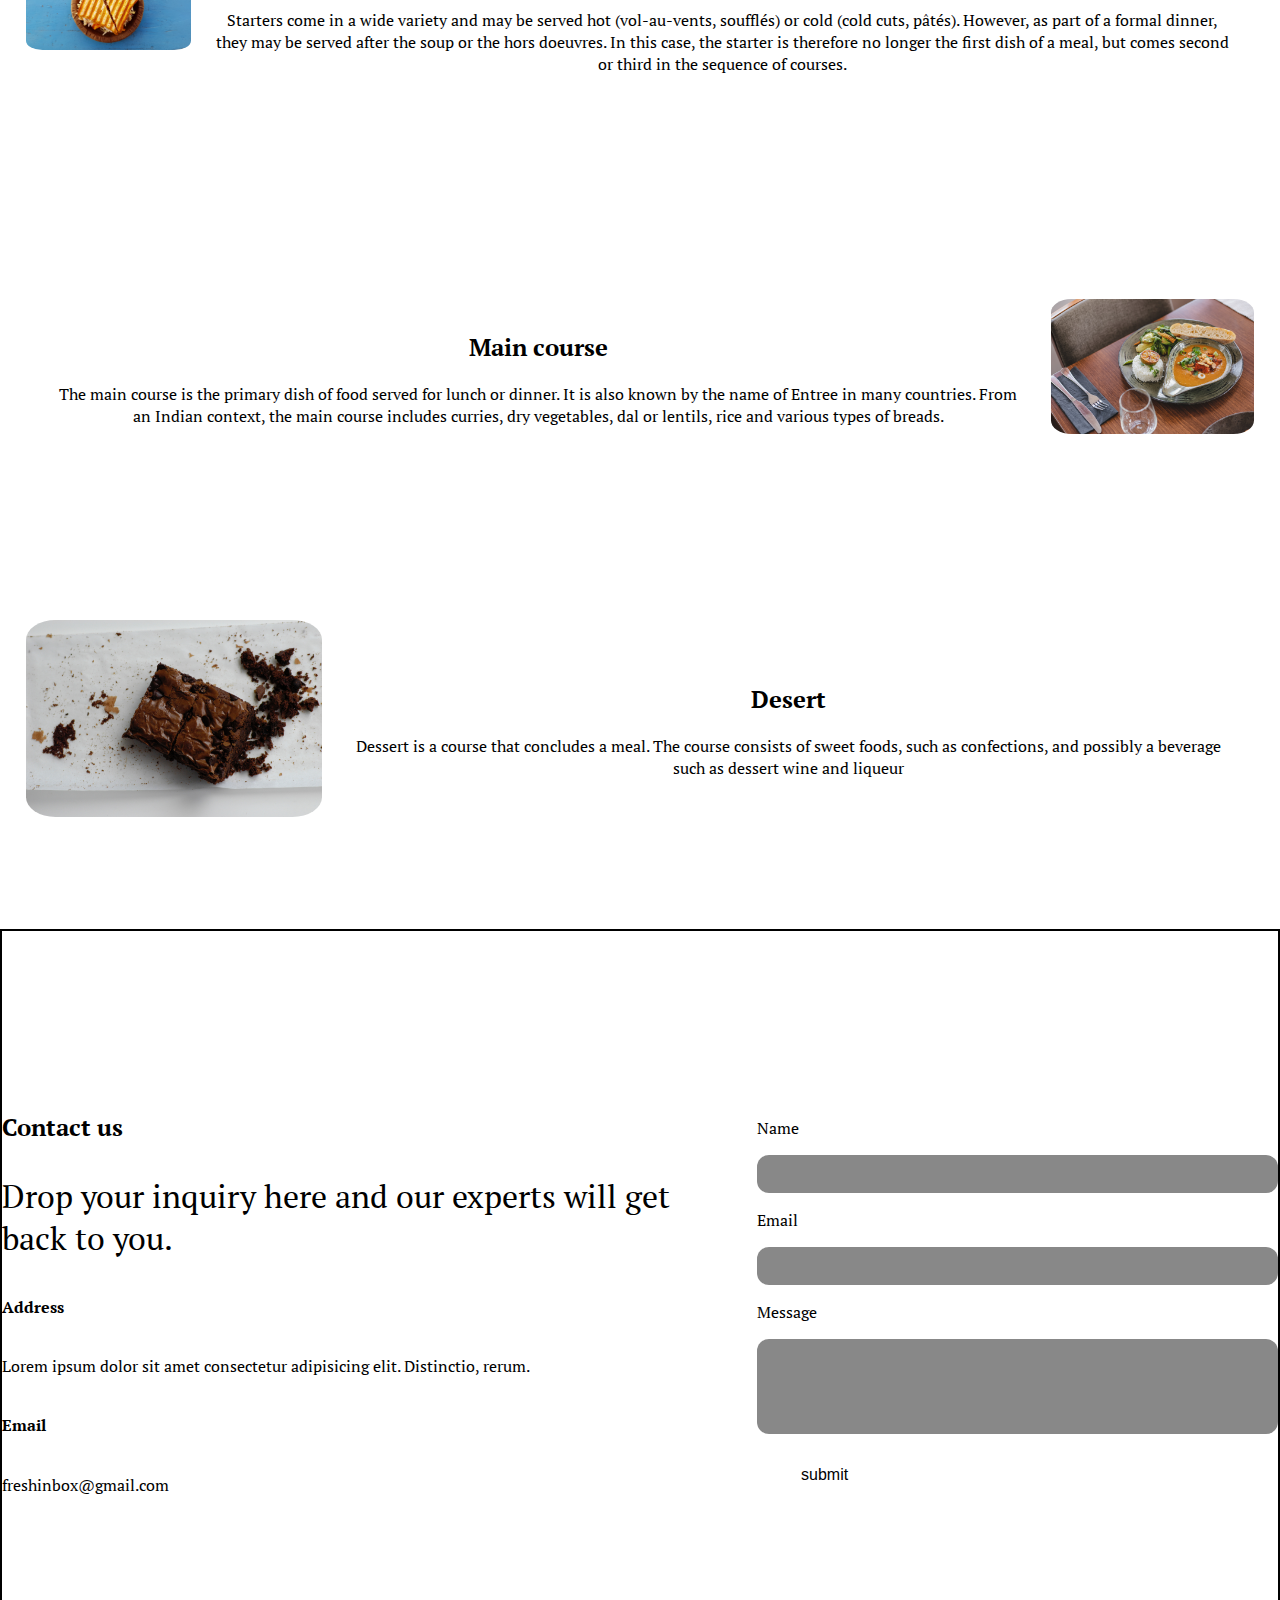
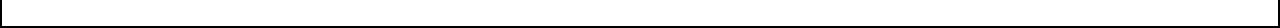
==== commit b15a36bb: "add_restaurent changes" ====
--- a/index.html
+++ b/index.html
@@ -40,7 +40,7 @@
                         <a class="nav-link" href="index.html">Home</a>
                     </li>
                     <li class="nav-item">
-                        <a class="nav-link" href="regis.html">ADD Restaurant</a>
+                        <a class="nav-link" href="#">catagory</a>
                     </li>
                     <li class="nav-item">
                         <a class="nav-link" href="admin_page.php">Log in </a>
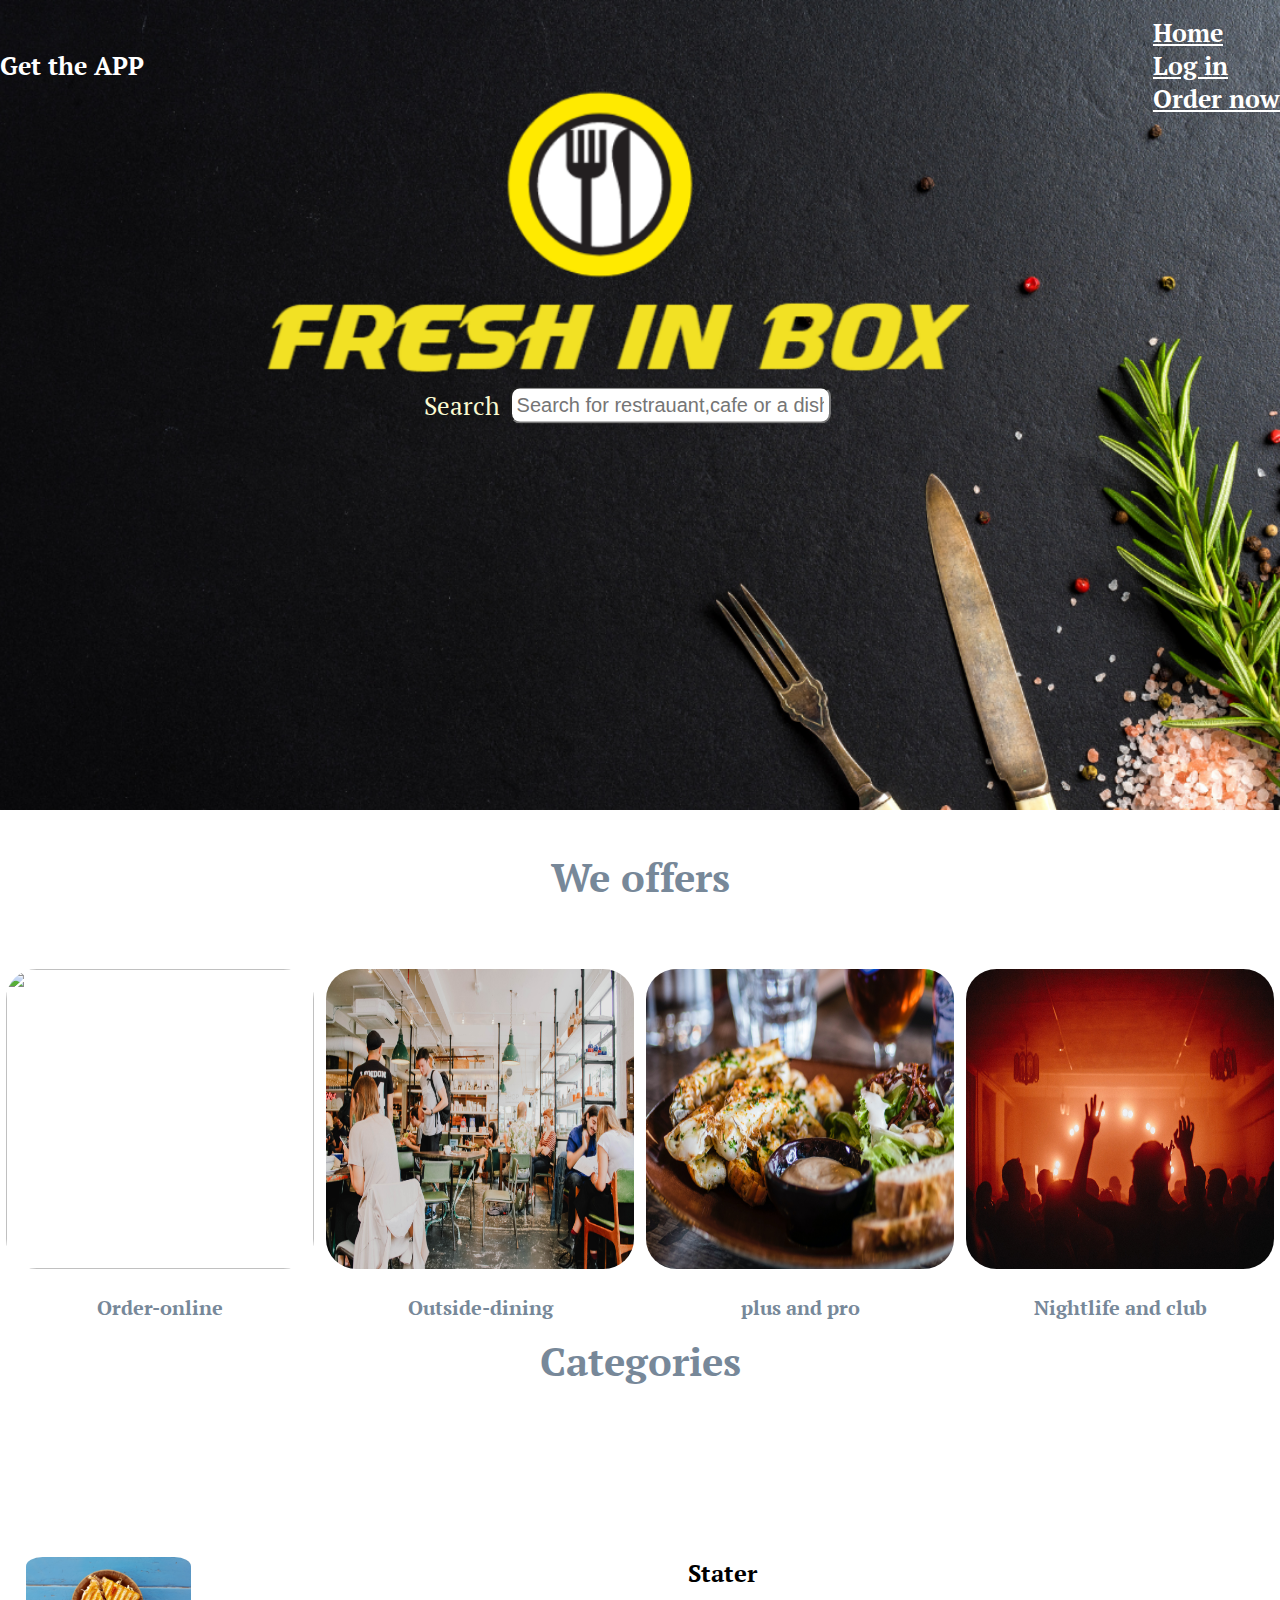
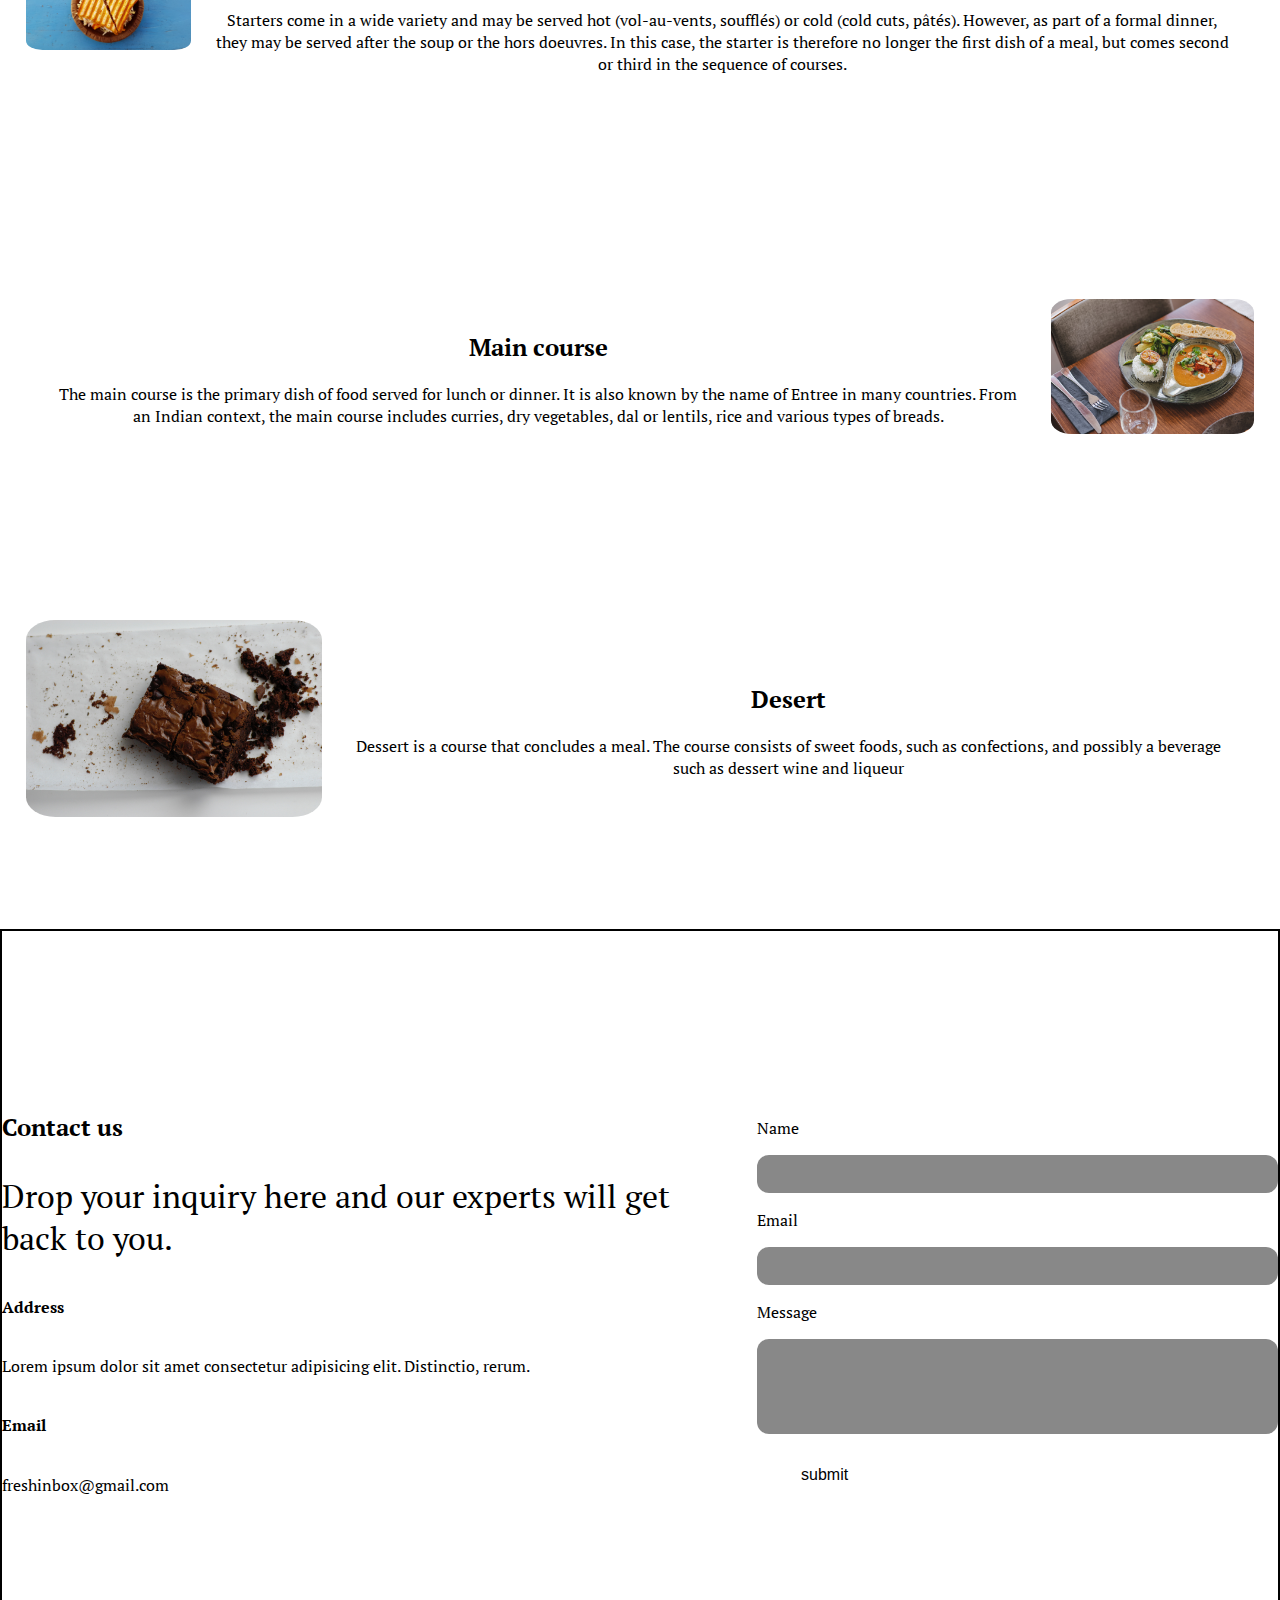
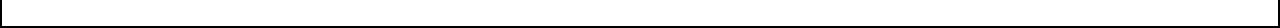
==== commit 46f4f5b3: "admin_block_changes" ====
--- a/index.html
+++ b/index.html
@@ -39,9 +39,7 @@
                     <li class="nav-item">
                         <a class="nav-link" href="index.html">Home</a>
                     </li>
-                    <li class="nav-item">
-                        <a class="nav-link" href="#">catagory</a>
-                    </li>
+                   
                     <li class="nav-item">
                         <a class="nav-link" href="admin_page.php">Log in </a>
                     </li>
